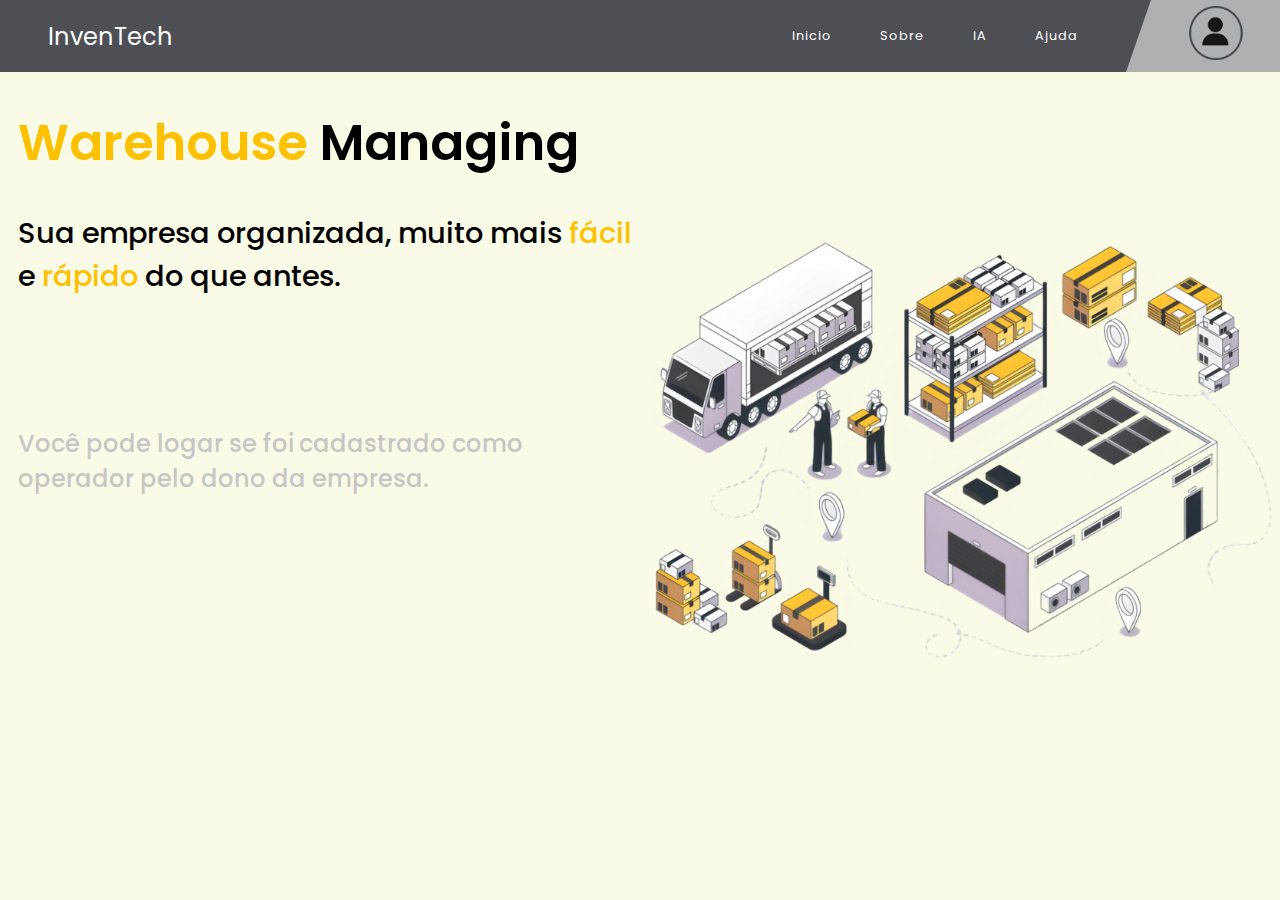
==== index.html @ e18e257f "primeiro" ====
<!DOCTYPE html>
<html lang=pt-br>
<head>
	<meta charset='UTF-8'>
	<meta http-equiv="X-UA-Compatible" content="IE=edge">
	<meta name="viewport" content="width=device-width, initial-scale=1.0">
	<title>Início</title>
	<link rel='Stylesheet' href='estilos/styles.css'>
	<link rel="preconnect" href="https://fonts.googleapis.com">
	<link rel="preconnect" href="https://fonts.gstatic.com" crossorigin>
	<link href="https://fonts.googleapis.com/css2?family=Poppins:wght@500;600&display=swap" rel="stylesheet">
</head>		
<body>
	<header>
		<nav>
			<a class="logo" href="#">InvenTech</a>
			<ul class="nav-list">
				<li><a href="index.html">Inicio</a></li>
				<li><a href="sobre.html">Sobre</a></li>
				<li><a href="ia.html">IA</a></li>
				<li><a href="ajuda.html">Ajuda</a></li>
				<div class="user"><img src="./images/user.png" alt=""></div>
			</ul>
		</nav>
	</header>
	<main>
		<div class="texto">
			<h1 class='titulo'><span>Warehouse</span> Managing</h1>
			<h2 class="texto1">Sua empresa organizada, muito mais <span>fácil</span><br>e <span>rápido</span> do que antes.</h2>
			<h3 class="text-log">Você pode logar se foi cadastrado como<br>operador pelo dono da empresa.</h3>
		</div>
		<img src='images/image1.png' alt='Draw'>
	</main>
					
			
</body>
</html>
---- estilos/styles.css ----
*{
    margin: 0;
    padding: 0;
    outline: 0;
    border: 0;
    text-decoration: none;
    box-sizing: border-box;
}

body{
    width: 100vw;
    height: 100vh;
	background-color: #fafbe7;
    font-family: 'Poppins', sans-serif;
    font-size: 0.8rem;
    user-select: none;
    overflow: hidden;
    color: #000000;
}

nav{
    display: flex;
    justify-content: space-between;
    align-items: center;
    font-family: 'Poppins', sans-serif;
    background: #4E4F54;
    padding: 1rem 0rem;
	width: 100%;
    height: 8vh;
}
a{
    color: #ffffff;
}
.logo{
    font-size: 1.5rem;
    margin-left: 3rem;
}
.nav-list{
    list-style: none;
    display: flex;
    align-items: center;
}
.nav-list li{
    letter-spacing: 1px;
    margin-left: 2rem;
}
.login, .user{
    display: flex;
    justify-content: center;
    width: 12vw;
    height: 8vh;
    border-bottom: 8vh solid #B0B0B0;
    border-left: 2vw solid transparent;
    margin-left: 3rem;
}
.login a{
	color: #000000;
	font-size: 1rem;
    margin-top: .8rem;
    height: 6vh;
}
.user img{
    margin-top: .4rem;
    height: 6vh;
}


main {
	display: grid;
	grid-template-columns: repeat(auto-fit, minmax(300px, 1fr));
    gap: 1rem; 
	padding: .1rem;
}
.texto{
	grid-column: 1;
}
.titulo {
	font-family: "Poppins", sans-serif;
    font-weight: 600;
	font-size: 3.1rem;
	margin: 2rem 0rem 1rem 1rem;
}
.texto1 {
    grid-column: 1;
	font-family: 'Poppins', sans-serif;
	font-weight: 500;
	font-size: 1.8rem;
	margin: 2rem 0rem 8rem 1rem;
}
.text-log {
	font-family: 'Poppins', sans-serif;
	font-weight: 500;
	font-size: 1.5rem;
	color: #c6c6c6;
	margin: 2rem 0rem 1rem 1rem;
}
img {
	grid-column: 2;
    max-width: 100%;
    height: auto;
	margin-top: 10rem;
}
span{
	color: #ffc000;
}

.log-img{
	height: 30vh;
	margin: 6rem 1rem 4rem 1rem;
}
.log-txt {
	font-family: 'Poppins', sans-serif;
	font-weight: 500;
	font-size: 30px;
	color: #1E1D1D;
}
@media screen and (min-width: 1200px) {
    .nav-list li {
        margin-left: 3rem;
    }
}

@media screen and (max-width: 768px) {

	main{
		display: flex;
		flex-direction: column;
		justify-content: center;
		align-items: center;
        grid-template-columns: repeat(auto-fit, minmax(250px, 1fr));
	}

    .texto1{
        margin: 2rem 0 0 1rem;
    }

    .text-log {
        font-size: 1.3rem;
    }

    img {
        margin-top: 1rem;
    }

	nav {
        flex-direction: column;
        height: auto;
    }
    .logo {
        margin-left: 0;
        margin-bottom: 1rem;
        text-align: center;
    }
    .nav-list {
        justify-content: center;
    }
    .nav-list li {
        margin: 0 1rem;
    }
	.login,
    .user {
        display: none;
    }
}

@media screen and (max-width: 480px) {

	main{
		display: flex;
		flex-direction: column;
		justify-content: center;
		align-items: center;
	}

    .titulo {
        font-size: 2rem;
    }

    .texto1{
        font-size: 1rem;
        margin: 2rem 0 0 1rem;
    }

    .text-log {
        font-size: 1rem;
    }

    img {
        margin-top: 1rem;
    }

	nav {
		padding: .5rem;
        flex-direction: column;
        height: auto;
    }
    .logo {
		font-size: 1rem;
        margin-left: 0;
        margin-bottom: .5rem;
        text-align: center;
    }
    .nav-list {
        justify-content: center;
    }
    .nav-list li {
        margin: 0 1rem;
    }
	.login,
    .user {
        display: none;
    }
}
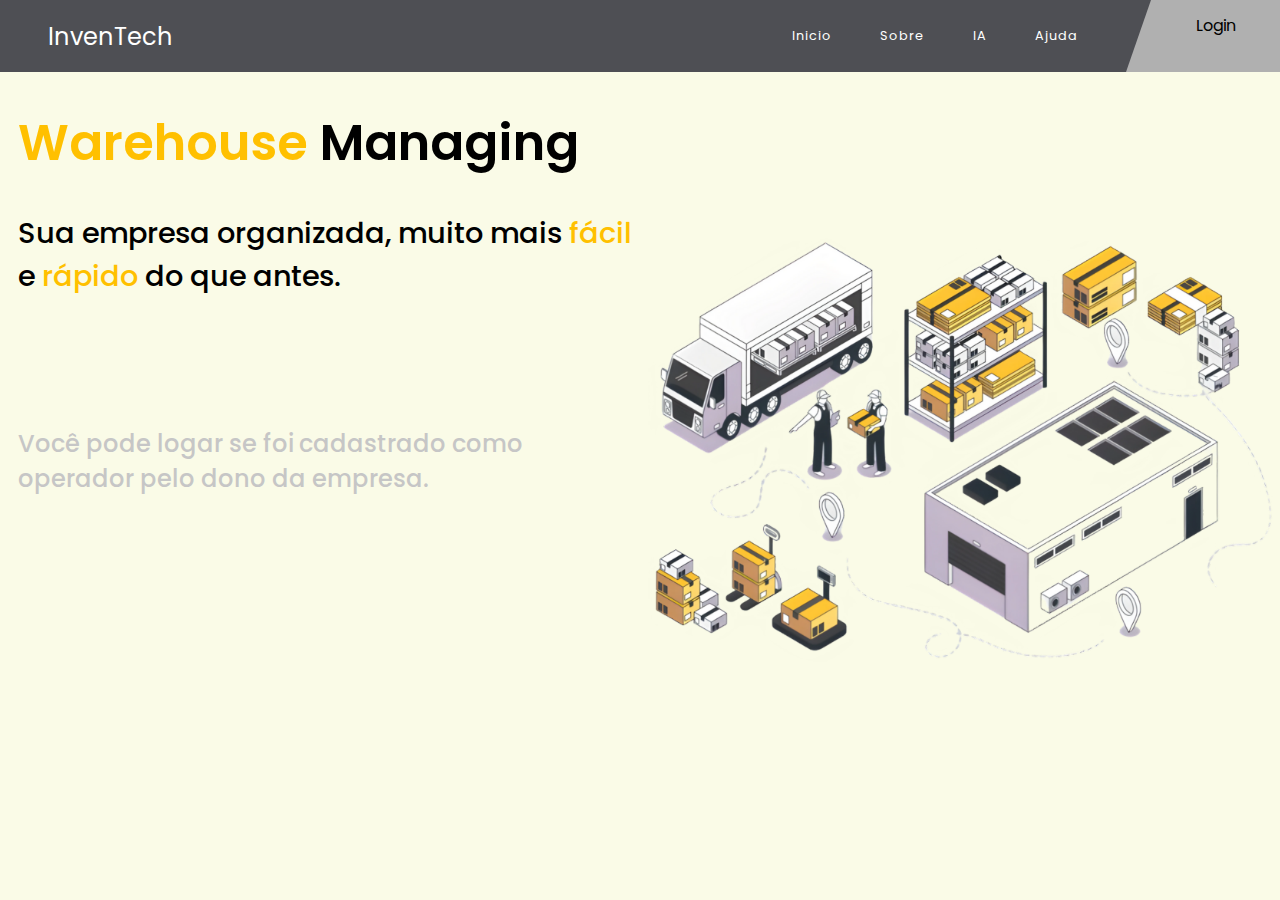
==== commit a8b9bb54: "arrumado" ====
--- a/index.html
+++ b/index.html
@@ -19,7 +19,7 @@
 				<li><a href="sobre.html">Sobre</a></li>
 				<li><a href="ia.html">IA</a></li>
 				<li><a href="ajuda.html">Ajuda</a></li>
-				<div class="user"><img src="./images/user.png" alt=""></div>
+				<div class="login"><a href="login.html">Login</a></div>
 			</ul>
 		</nav>
 	</header>
